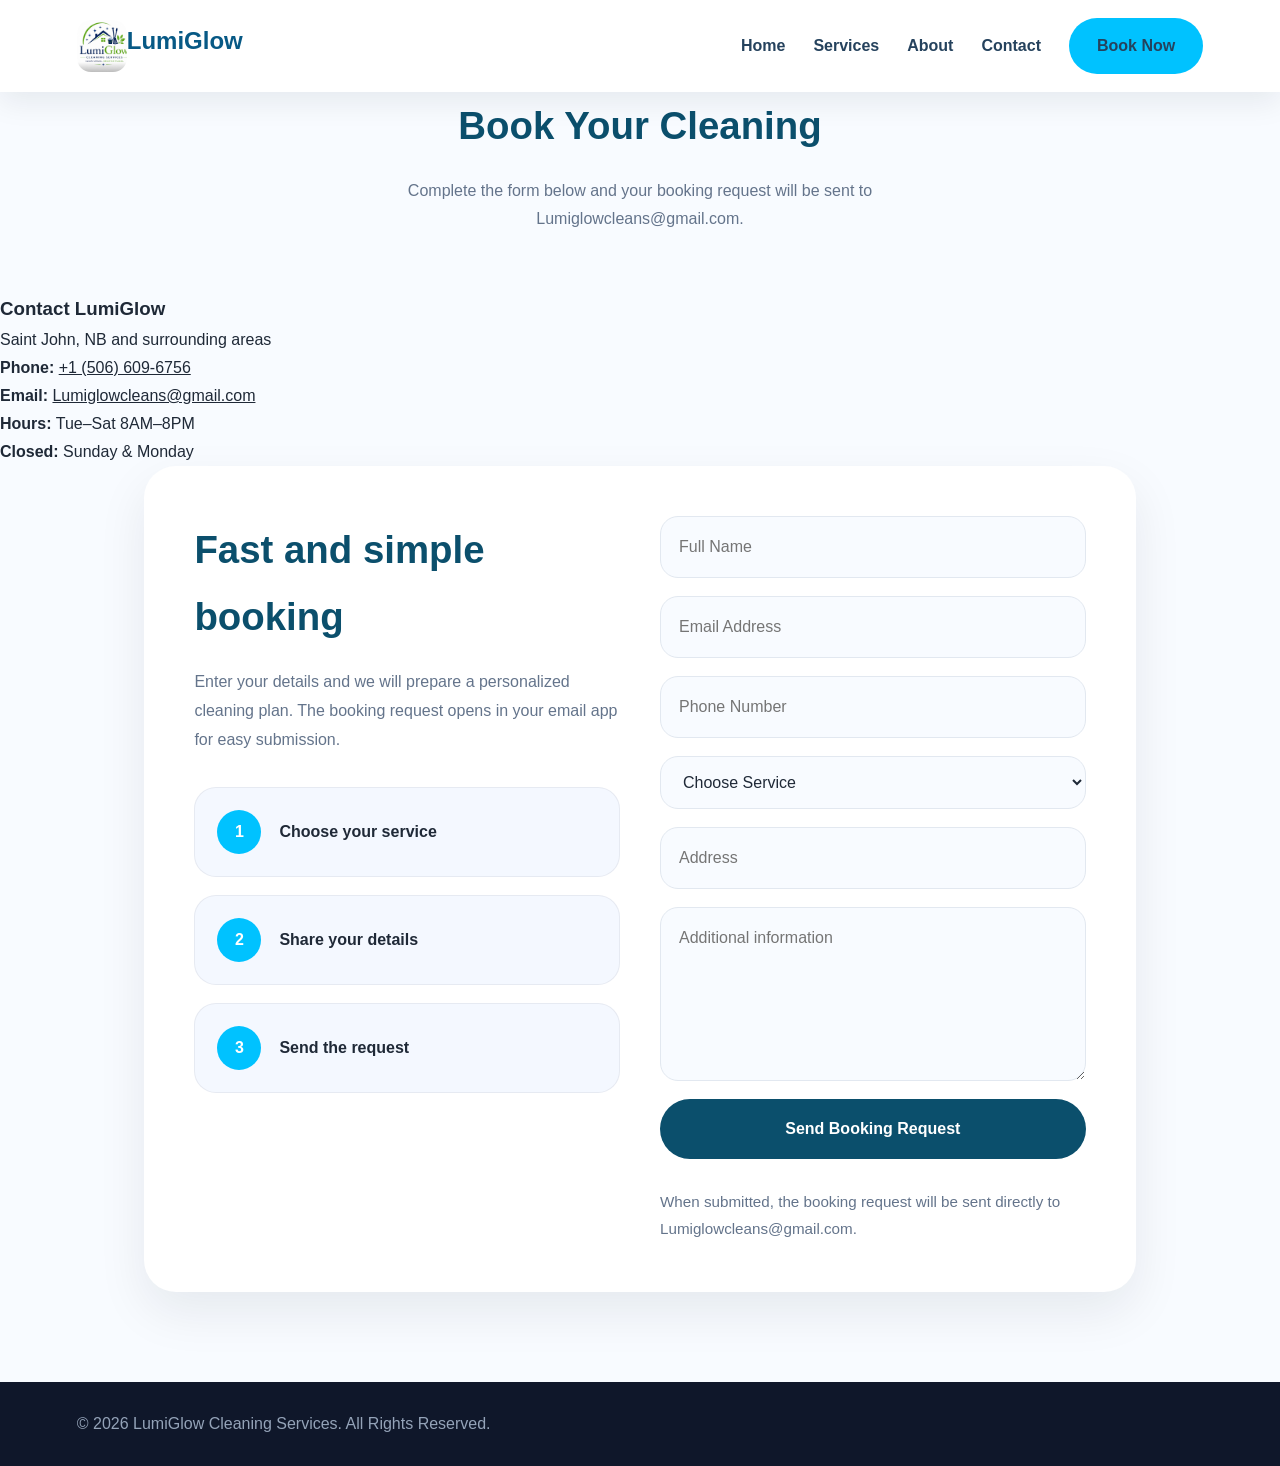
==== booking.html @ 6b8a4af8 "i made a change" ====
<!DOCTYPE html>
<html lang="en">
<head>
    <meta charset="UTF-8">
    <meta name="viewport" content="width=device-width, initial-scale=1.0">
    <title>Book Cleaning | LumiGlow</title>
    <meta name="description" content="Book your LumiGlow cleaning service online in Toronto, Ontario. Fast, professional residential and commercial cleaning with eco-friendly products.">
    <meta name="keywords" content="Toronto cleaning booking, book cleaning service Toronto, eco-friendly cleaning booking, residential cleaning booking, commercial cleaning booking">
    <meta name="robots" content="index, follow">
    <link rel="canonical" href="https://www.lumiglowservices.ca/booking.html">
    <meta property="og:title" content="Book Cleaning | LumiGlow">
    <meta property="og:description" content="Schedule residential or commercial cleaning in Toronto with LumiGlow. Simple online booking and eco-friendly service.">
    <meta property="og:type" content="website">
    <meta property="og:url" content="https://www.lumiglowservices.ca/booking.html">
    <meta property="og:image" content="https://www.lumiglowservices.ca/Images/heroback.webp">
    <meta name="twitter:card" content="summary_large_image">
    <meta name="twitter:title" content="Book Cleaning | LumiGlow">
    <meta name="twitter:description" content="Schedule residential or commercial cleaning in Toronto with LumiGlow. Simple online booking and eco-friendly service.">
    <meta name="twitter:image" content="https://www.lumiglowservices.ca/Images/heroback.webp">
    <link rel="stylesheet" href="style.css">
    <link rel="stylesheet" href="https://cdnjs.cloudflare.com/ajax/libs/font-awesome/6.5.2/css/all.min.css">
    <script type="application/ld+json">
    {
      "@context": "https://schema.org",
      "@type": "LocalBusiness",
      "name": "LumiGlow Cleaning Services",
      "description": "Toronto residential and commercial cleaning booking with eco-friendly products.",
      "url": "https://www.lumiglowservices.ca/booking.html",
      "telephone": "+1 (506) 609-6756",
      "email": "mailto:lumiglowcleans@gmail.com",
      "address": {
        "@type": "PostalAddress",
        "streetAddress": "Greater Toronto Area",
        "addressLocality": "Toronto",
        "addressRegion": "ON",
        "postalCode": "M5H 2N2",
        "addressCountry": "CA"
      },
      "openingHours": [
        "Tu-Sa 08:00-20:00"
      ]
    }
    </script>
</head>
<body>
    <header>
        <nav class="navbar">
             <div class="Lumi">
            <a class="logo" href="#home"><img src="photo_2026-05-29_12-46-22.jpg" alt="LumiGlow Logo"></a>
            <p >LumiGlow</p></div>
            <ul class="nav-links" id="navLinks">
                <li><a href="index.html#home">Home</a></li>
                <li><a href="index.html#services">Services</a></li>
                <li><a href="index.html#about">About</a></li>
                <li><a href="index.html#contact">Contact</a></li>
                <li><a class="btn btn-nav" href="booking.html">Book Now</a></li>
            </ul>
            <button class="menu-btn" id="menuBtn"><i class="fa-solid fa-bars"></i></button>
        </nav>
    </header>

    <main>
        <section class="section-header">
            <h2>Book Your Cleaning</h2>
            <p class="section-subtitle">Complete the form below and your booking request will be sent to Lumiglowcleans@gmail.com.</p>
            <div id="formMessage" class="form-message"></div>
        </section>

        <section class="booking-contact">
            <div class="booking-contact-card">
                 <h3>Contact LumiGlow</h3>
                <p>Saint John, NB and surrounding areas</p>
                <p><strong>Phone:</strong> <a href="tel:+1 (506) 609-6756">+1 (506) 609-6756</a></p>
                <p><strong>Email:</strong> <a href="mailto:Lumiglowcleans@gmail.com">Lumiglowcleans@gmail.com</a></p>
                <p><strong>Hours:</strong> Tue–Sat 8AM–8PM</p>
                <p><strong>Closed:</strong> Sunday & Monday</p>
            </div>
        </section>

        <section class="booking-page">
            <div class="booking-layout">
                <div class="booking-info">
                    <h3>Fast and simple booking</h3>
                    <p>Enter your details and we will prepare a personalized cleaning plan. The booking request opens in your email app for easy submission.</p>
                    <div class="booking-steps">
                        <div class="step-card">
                            <span>1</span>
                            <h4>Choose your service</h4>
                        </div>
                        <div class="step-card">
                            <span>2</span>
                            <h4>Share your details</h4>
                        </div>
                        <div class="step-card">
                            <span>3</span>
                            <h4>Send the request</h4>
                        </div>
                    </div>
                </div>

                <form class="booking-form" action="https://formsubmit.co/lumiglowcleans@gmail.com" method="POST">
                    <input type="hidden" name="_subject" value="New Cleaning Booking Request">
                    <input type="hidden" name="_next" value="booking.html?success=1">
                    <input type="hidden" name="_captcha" value="false">
                    <input type="text" name="name" placeholder="Full Name" required>
                    <input type="email" name="email" placeholder="Email Address" required>
                    <input type="tel" name="phone" placeholder="Phone Number" required>
                    <select name="service" required>
                        <option value="">Choose Service</option>
                        <option>Residential Cleaning</option>
                        <option>Commercial Cleaning</option>
                        <option>Move In / Move Out Cleaning</option>
                        <option>Deep Cleaning</option>
                    </select>
                    <input type="text" name="address" placeholder="Address" required>
                    <textarea name="message" rows="5" placeholder="Additional information"></textarea>
                    <button type="submit" class="btn btn-primary btn-large">Send Booking Request</button>
                    <p class="booking-note">When submitted, the booking request will be sent directly to Lumiglowcleans@gmail.com.</p>
                </form>
            </div>
        </section>
    </main>

    <footer class="footer">
        <div class="footer-content">
            <p>© 2026 LumiGlow Cleaning Services. All Rights Reserved.</p>
        </div>
    </footer>

    <script src="script.js"></script>
</body>
</html>
---- style.css ----
:root {
    --primary-color: #0b4f6c;
    --secondary-color: #00c2ff;
    --accent-color: #1f92c4;
    --dark-color: #172a45;
    --light-bg: #f8fbff;
    --white: #ffffff;
    --text-dark: #1f2937;
    --text-light: #64748b;
    --border-color: #e2e8f0;
}

* {
    margin: 0;
    padding: 0;
    box-sizing: border-box;
}

html {
    scroll-behavior: smooth;
}

body {
    font-family: 'Segoe UI', Tahoma, Geneva, Verdana, sans-serif;
    color: var(--text-dark);
    background: var(--light-bg);
    line-height: 1.75;
}

img {
    max-width: 100%;
    display: block;
}

a {
    color: inherit;
}

button,
input,
select,
textarea {
    font: inherit;
}

.btn {
    display: inline-flex;
    align-items: center;
    justify-content: center;
    padding: 14px 28px;
    border-radius: 999px;
    text-decoration: none;
    border: none;
    font-weight: 700;
    transition: transform 0.25s ease, box-shadow 0.25s ease, background-color 0.25s ease;
    cursor: pointer;
}

.btn-primary {
    background-color: var(--primary-color);
    color: white;
}

.btn-primary:hover {
    background-color: #093752;
    transform: translateY(-2px);
    box-shadow: 0 18px 40px rgba(9, 55, 92, 0.18);
}

.btn-secondary {
    background: transparent;
    color: var(--primary-color);
    border: 2px solid var(--primary-color);
}

.btn-secondary:hover {
    background: var(--primary-color);
    color: white;
}

.btn-large {
    padding: 16px 38px;
}

.btn-nav {
    background: var(--secondary-color);
    color: var(--dark-color);
}

header {
    position: sticky;
    top: 0;
    z-index: 20;
    background: rgba(255, 255, 255, 0.96);
    backdrop-filter: blur(10px);
    box-shadow: 0 10px 30px rgba(15, 23, 42, 0.08);
}

.navbar {
    max-width: 1300px;
    margin: 0 auto;
    display: flex;
    align-items: center;
    justify-content: space-between;
    padding: 18px 6%;
}

.logo img {
    height: 52px;
    width: auto;
    border-radius: 14px;
}
.Lumi{display: flex;
    color: #075985;
    font-size: 1.5rem;
    font-weight: 700;
   
}
.nav-links {
    display: flex;
    align-items: center;
    gap: 28px;
}

.nav-links li {
    list-style: none;
}

.nav-links a {
    color: #25425d;
    font-weight: 750;
    transition: color 0.25s ease;
    text-decoration: none;

}

.nav-links a:hover {
    color: var(--secondary-color);
}

.menu-btn {
    display: none;
    background: none;
    border: none;
    color: var(--text-dark);
    font-size: 1.55rem;
    cursor: pointer;
    position: relative;
    width: 50px;
    height: 50px;
    align-items: center;
    justify-content: center;
    z-index: 1001;
}

.menu-btn .menu-icon {
    display: block;
    transition: opacity 0.3s ease;
    position: absolute;
}

.menu-btn .close-icon {
    display: none;
    transition: opacity 0.3s ease;
    position: absolute;
    color: white;
}

.menu-btn.active .menu-icon {
    display: none;
}

.menu-btn.active .close-icon {
    display: block;
}

main {
    overflow: hidden;
}

.hero {
    display: grid;
    grid-template-columns: 1.1fr 0.9fr;
    gap: 42px;
    padding: 100px 6% 80px;
    min-height: 88vh;
    align-items: center;
}

.hero-copy .eyebrow {
    display: inline-block;
    margin-bottom: 18px;
    color: var(--secondary-color);
    font-weight: 700;
    letter-spacing: 0.12em;
    text-transform: uppercase;
    font-size: 0.85rem;
}

.hero-copy h1 {
    font-size: clamp(2.8rem, 4vw, 4.2rem);
    line-height: 1.03;
    margin-bottom: 24px;
    color: var(--dark-color);
}

.hero-description {
    max-width: 560px;
    font-size: 1.05rem;
    color: var(--text-light);
    margin-bottom: 32px;
}

.hero-actions {
    display: flex;
    flex-wrap: wrap;
    gap: 14px;
}

.hero-media {
    width: 100%;
}

.hero-image {
    width: 100%;
    border-radius: 32px;
    box-shadow: 0 30px 80px rgba(15, 23, 42, 0.16);
}

.carousel-section {
    padding: 80px 6%;
    background: #ffffff;
}

.carousel {
    position: relative;
    max-width: 1120px;
    margin: 0 auto;
}

.slides {
    display: none;
    border-radius: 28px;
    overflow: hidden;
}

.slides.active {
    display: block;
}

.slides img {
    width: 100%;
    height: 520px;
    object-fit: cover;
    border-radius: 28px;
}
.slides.active img {
    animation: fadeIn 1s ease;
    object-fit: cover;
}

.prev,
.next {
    position: absolute;
    top: 50%;
    transform: translateY(-50%);
    background: rgba(255, 255, 255, 0.85);
    color: var(--primary-color);
    border: none;
    padding: 18px 16px;
    border-radius: 999px;
    cursor: pointer;
    font-size: 1.1rem;
    box-shadow: 0 12px 25px rgba(15, 23, 42, 0.12);
}

.prev {
    left: 18px;
}

.next {
    right: 18px;
}

.review-form-card {
    max-width: 720px;
    margin: 0 auto 40px;
    background: #f4f8ff;
    padding: 30px;
    border-radius: 28px;
    box-shadow: 0 18px 45px rgba(15, 23, 42, 0.07);
}

.review-form {
    display: grid;
    gap: 18px;
}

.review-form input,
.review-form textarea {
    width: 100%;
    padding: 16px 18px;
    border-radius: 18px;
    border: 1px solid var(--border-color);
    background: white;
    color: var(--text-dark);
}

.review-form textarea {
    min-height: 140px;
}

.review-form button {
    width: max-content;
}

.features {
    display: grid;
    grid-template-columns: repeat(3, minmax(0, 1fr));
    gap: 24px;
    padding: 48px 6px;
    background: white;
    margin: 0 6%;
    border-radius: 32px;
    box-shadow: 0 20px 60px rgba(15, 23, 42, 0.05);
    transform: translateY(-40px);
}

.feature-card {
    padding: 36px 26px;
    border-radius: 28px;
    border: 1px solid rgba(15, 23, 42, 0.06);
    background: #f8fbff;
    text-align: center;
}

.feature-card i {
    font-size: 2.3rem;
    color: var(--secondary-color);
    margin-bottom: 20px;
}

.feature-card h3 {
    margin-bottom: 16px;
    color: var(--primary-color);
}

.feature-card p {
    color: var(--text-light);
    line-height: 1.8;
}

.section-header {
    text-align: center;
    margin-bottom: 60px;
}

.section-header h2 {
    font-size: clamp(2rem, 3vw, 3rem);
    color: var(--primary-color);
    margin-bottom: 18px;
}

.section-subtitle {
    color: var(--text-light);
    max-width: 620px;
    margin: 0 auto;
}

.services-section,
.about,
.why-us,
.reviews,
.contact {
    padding: 90px 6%;
}

.services-grid {
    display: grid;
    grid-template-columns: repeat(3, minmax(0, 1fr));
    gap: 26px;
}

.service-card {
    background: white;
    border-radius: 30px;
    overflow: hidden;
    box-shadow: 0 20px 55px rgba(15, 23, 42, 0.08);
    transition: transform 0.3s ease, box-shadow 0.3s ease;
}

.service-card:hover {
    transform: translateY(-10px);
}

.service-card img {
    height: 240px;
    width: 100%;
    object-fit: cover;
}

.service-card h3 {
    margin: 24px 24px 12px;
    color: var(--primary-color);
}

.service-card p {
    margin: 0 24px 24px;
    color: var(--text-light);
    line-height: 1.8;
}

.service-card ul {
    list-style: none;
    padding: 0 24px 24px 24px;
    margin: 0;
}

.service-card li {
    padding: 12px 0;
    border-bottom: 1px solid rgba(15, 23, 42, 0.08);
    transition: all 0.3s ease;
}

.service-card li:last-child {
    border-bottom: none;
}

.service-card li a {
    display: flex;
    align-items: center;
    color: var(--text-light);
    text-decoration: none;
    transition: all 0.3s ease;
}

.service-card li a::before {
    content: "✓";
    display: inline-flex;
    align-items: center;
    justify-content: center;
    width: 20px;
    height: 20px;
    margin-right: 12px;
    background: rgba(0, 194, 255, 0.15);
    border-radius: 50%;
    color: var(--secondary-color);
    font-size: 0.9rem;
    font-weight: bold;
    transition: all 0.3s ease;
}

.service-card li:hover a {
    color: var(--primary-color);
    padding-left: 8px;
    transform: translateX(4px);
}

.service-card li:hover a::before {
    background: var(--secondary-color);
    color: white;
    transform: scale(1.1);
}

.about {
    display: grid;
    grid-template-columns: 1fr 1fr;
    gap: 40px;
    align-items: center;
    background: #f8fbff;
    border-radius: 32px;
}

.about-copy .eyebrow {
    display: inline-block;
    margin-bottom: 18px;
    color: var(--secondary-color);
    font-weight: 700;
    letter-spacing: 0.12em;
    text-transform: uppercase;
    font-size: 0.85rem;
}

.about-copy h2 {
    font-size: clamp(2.4rem, 3vw, 3.5rem);
    margin-bottom: 24px;
    line-height: 1.07;
}

.about-copy p {
    max-width: 620px;
    color: var(--text-light);
    margin-bottom: 28px;
    line-height: 1.8;
}

.about-list {
    list-style: none;
    margin-bottom: 30px;
}

.about-list li {
    margin-bottom: 14px;
    font-size: 1rem;
    color: var(--text-light);
}

.about-list li strong {
    color: var(--dark-color);
}

.about-image img {
    width: 100%;
    border-radius: 32px;
    box-shadow: 0 20px 60px rgba(15, 23, 42, 0.14);
    transition: opacity 0.5s ease;
}

.why-grid {
    display: grid;
    grid-template-columns: repeat(4, minmax(0, 1fr));
    gap: 24px;
}

.why-box {
    background: white;
    border-radius: 28px;
    padding: 32px;
    text-align: center;
    box-shadow: 0 18px 45px rgba(15, 23, 42, 0.07);
}

.why-box i {
    font-size: 2.2rem;
    color: var(--primary-color);
    margin-bottom: 18px;
}

.why-box h3 {
    margin-bottom: 14px;
}

.why-box p {
    color: var(--text-light);
    line-height: 1.8;
}

.reviews {
    background: #f8fbff;
}

.reviews-slider {
    overflow: hidden;
    width: 100%;
}

.review-count {
    margin-top: 12px;
    color: var(--text-light);
    font-weight: 600;
}

.review-track {
    display: flex;
    gap: 24px;
    width: max-content;
    animation: scrollReviews 25s linear infinite;
}

.review-card {
    min-width: 320px;
    max-width: 340px;
    background: white;
    padding: 34px;
    border-radius: 28px;
    box-shadow: 0 22px 50px rgba(15, 23, 42, 0.08);
}

.review-card p {
    margin-bottom: 24px;
    color: var(--text-light);
    line-height: 1.8;
}

.review-card h4 {
    color: var(--primary-color);
}

.contact-grid {
    display: grid;
    grid-template-columns: repeat(4, minmax(0, 1fr));
    gap: 24px;
}

.booking-page {
    padding: 0 6% 90px;
}

.booking-layout {
    display: grid;
    grid-template-columns: 1fr 1fr;
    gap: 40px;
    align-items: start;
    background: white;
    padding: 50px;
    border-radius: 32px;
    box-shadow: 0 20px 50px rgba(15, 23, 42, 0.08);
    margin: 0 6%;
}
 
.booking-info h3 {
    font-size: 2.4rem;
    color: var(--primary-color);
    margin-bottom: 18px;
}

.booking-info p {
    color: var(--text-light);
    line-height: 1.8;
    margin-bottom: 32px;
}

.booking-steps {
    display: grid;
    gap: 18px;
}

.step-card {
    display: flex;
    align-items: center;
    gap: 18px;
    padding: 22px 22px;
    border-radius: 22px;
    background: #f4f8ff;
    border: 1px solid rgba(15, 23, 42, 0.06);
}

.step-card span {
    display: inline-flex;
    align-items: center;
    justify-content: center;
    width: 44px;
    height: 44px;
    border-radius: 50%;
    background: var(--secondary-color);
    color: white;
    font-weight: 700;
}

.booking-form {
    display: grid;
    gap: 18px;
}

.booking-form input,
.booking-form select,
.booking-form textarea {
    width: 100%;
    padding: 16px 18px;
    border-radius: 18px;
    border: 1px solid var(--border-color);
    background: #f8fbff;
    color: var(--text-dark);
}

.booking-form textarea {
    min-height: 160px;
}

.booking-form input:focus,
.booking-form select:focus,
.booking-form textarea:focus {
    outline: none;
    border-color: var(--secondary-color);
    box-shadow: 0 0 0 4px rgba(0, 194, 255, 0.12);
}

.booking-note {
    color: var(--text-light);
    font-size: 0.95rem;
    margin-top: 12px;
}

.form-message {
    margin-top: 20px;
    padding: 18px 20px;
    border-radius: 20px;
    background: #e6f7ff;
    color: #075985;
    border: 1px solid #7dd3fc;
    display: none;
}

.contact-box {
    background: #f4f8ff;
    border-radius: 28px;
    padding: 32px;
    text-align: center;
    box-shadow: 0 18px 45px rgba(15, 23, 42, 0.07);
}

.contact-box i {
    font-size: 2rem;
    color: var(--primary-color);
    margin-bottom: 16px;
}

.contact-box h3 {
    margin-bottom: 12px;
}

.contact-box p {
    color: var(--text-light);
    line-height: 1.8;
}

.contact-action {
    text-align: center;
    margin-top: 42px;
}

.footer {
    background: #0f172a;
    color: #cbd5e1;
    padding: 28px 6%;
}

.footer-content {
    max-width: 1200px;
    margin: 0 auto;
}

.footer-content p {
    color: #94a3b8;
}

.plain-link {
    color: var(--primary-color);
    text-decoration: none;
}

.plain-link:hover {
    text-decoration: underline;
}

@keyframes scrollReviews {
    from { transform: translateX(0); }
    to { transform: translateX(-55%); }
    
}

@media (max-width: 1080px) {
    .hero,
    .about,
    .features,
    .services-grid,
    .why-grid,
    .contact-grid,
    .booking-layout {
        grid-template-columns: 1fr;
    }

    .hero {
        padding: 80px 5% 60px;
    }

    .features {
        margin: 0;
        transform: none;
        padding: 40px 0 20px;
        border-radius: 0;
        box-shadow: none;
    }

    .booking-page {
        padding: 0 5% 60px;
    }

    .booking-layout {
        padding: 40px 32px;
        margin: 0 auto;
    }
}

@media (max-width: 768px) {
    .navbar {
        padding: 16px 5%;
    }

    .nav-links {
        position: fixed;
        top: 0;
        right: -100%;
        width: 75%;
        height: 100vh;
        background: var(--primary-color);
        flex-direction: column;
        padding-top: 120px;
        gap: 24px;
        transition: right 0.4s ease;
        z-index: 1000;
    }

    .nav-links.active {
        right: 0;
    }

    .nav-links a {
        color: white;
        font-size: 1.1rem;
    }

    .menu-btn {
        display: block;
    }

    .menu-btn .close-icon {
        color: white;
    }

    .hero {
        padding-top: 100px;
    }

    .reviews-slider {
        overflow: visible;
        padding-bottom: 12px;
    }

    .review-track {
        flex-wrap: wrap;
        width: 100%;
        animation: none;
        justify-content: center;
        gap: 20px;
    }

    .review-card {
        min-width: auto;
        max-width: 100%;
        width: min(100%, 440px);
    }
}

@media (max-width: 600px) {
    .hero-copy h1 {
        font-size: 2.3rem;
    }

    .hero-actions {
        flex-direction: column;
        align-items: stretch;
    }

    .booking-page {
        padding: 0 4% 60px;
        overflow-x: hidden;
    }

    .booking-layout {
        padding: 24px 16px;
        margin: 0 auto;
        width: 100%;
    }

    .booking-info h3 {
        font-size: 2rem;
    }

    .booking-form button {
        width: 100%;
    }

    .step-card {
        padding: 18px 16px;
    }

    .btn-large {
        width: 100%;
    }

    .feature-card,
    .service-card,
    .why-box,
    .contact-box,
    .review-card {
        border-radius: 24px;
    }
}
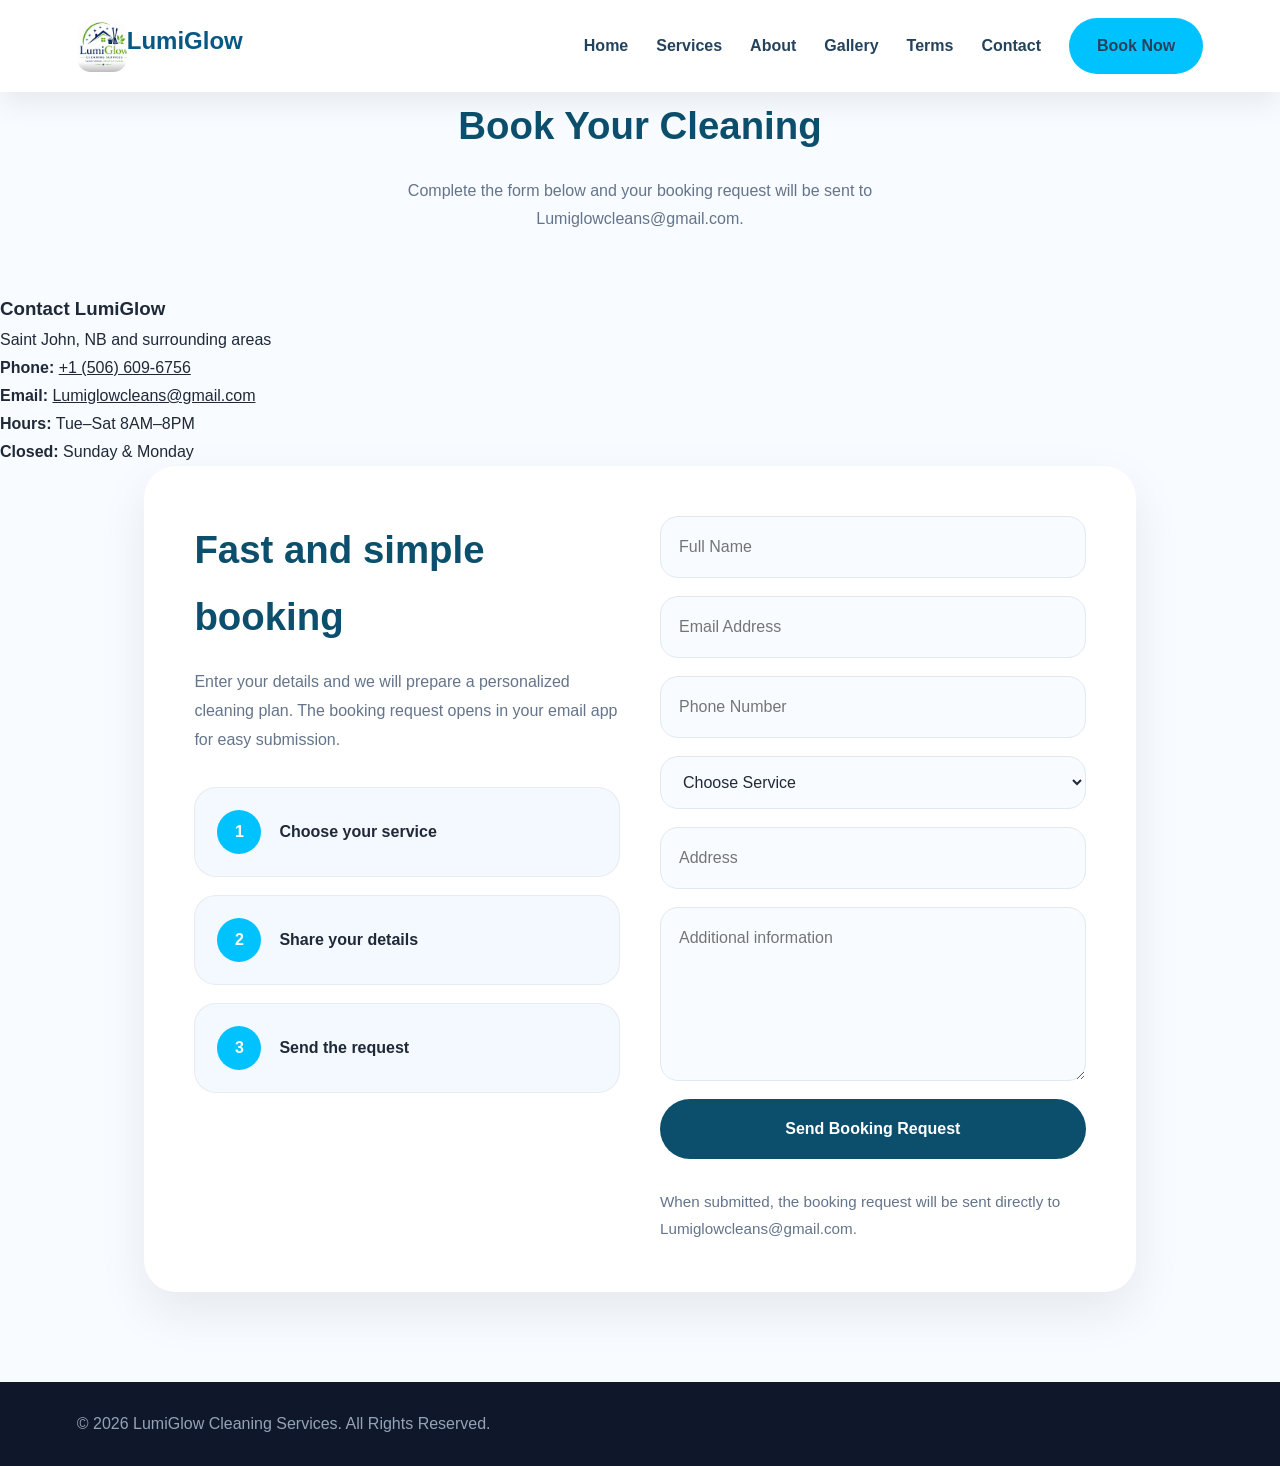
==== commit 3db17842: "Restyle terms, add dynamic admin-friendly gallery, and show 87 reviews" ====
--- a/booking.html
+++ b/booking.html
@@ -4,18 +4,18 @@
     <meta charset="UTF-8">
     <meta name="viewport" content="width=device-width, initial-scale=1.0">
     <title>Book Cleaning | LumiGlow</title>
-    <meta name="description" content="Book your LumiGlow cleaning service online in Toronto, Ontario. Fast, professional residential and commercial cleaning with eco-friendly products.">
-    <meta name="keywords" content="Toronto cleaning booking, book cleaning service Toronto, eco-friendly cleaning booking, residential cleaning booking, commercial cleaning booking">
+    <meta name="description" content="Book your LumiGlow cleaning service online in Saint John, NB and surroundings. Fast, professional residential and commercial cleaning with eco-friendly products.">
+    <meta name="keywords" content="Saint John cleaning booking, book cleaning service Saint John, eco-friendly cleaning booking, residential cleaning booking, commercial cleaning booking">
     <meta name="robots" content="index, follow">
     <link rel="canonical" href="https://www.lumiglowservices.ca/booking.html">
     <meta property="og:title" content="Book Cleaning | LumiGlow">
-    <meta property="og:description" content="Schedule residential or commercial cleaning in Toronto with LumiGlow. Simple online booking and eco-friendly service.">
+    <meta property="og:description" content="Schedule residential or commercial cleaning in Saint John with LumiGlow. Simple online booking and eco-friendly service.">
     <meta property="og:type" content="website">
     <meta property="og:url" content="https://www.lumiglowservices.ca/booking.html">
     <meta property="og:image" content="https://www.lumiglowservices.ca/Images/heroback.webp">
     <meta name="twitter:card" content="summary_large_image">
     <meta name="twitter:title" content="Book Cleaning | LumiGlow">
-    <meta name="twitter:description" content="Schedule residential or commercial cleaning in Toronto with LumiGlow. Simple online booking and eco-friendly service.">
+    <meta name="twitter:description" content="Schedule residential or commercial cleaning in Saint John with LumiGlow. Simple online booking and eco-friendly service.">
     <meta name="twitter:image" content="https://www.lumiglowservices.ca/Images/heroback.webp">
     <link rel="stylesheet" href="style.css">
     <link rel="stylesheet" href="https://cdnjs.cloudflare.com/ajax/libs/font-awesome/6.5.2/css/all.min.css">
@@ -24,16 +24,16 @@
       "@context": "https://schema.org",
       "@type": "LocalBusiness",
       "name": "LumiGlow Cleaning Services",
-      "description": "Toronto residential and commercial cleaning booking with eco-friendly products.",
+      "description": "Saint John residential and commercial cleaning booking with eco-friendly products.",
       "url": "https://www.lumiglowservices.ca/booking.html",
       "telephone": "+1 (506) 609-6756",
       "email": "mailto:lumiglowcleans@gmail.com",
       "address": {
         "@type": "PostalAddress",
-        "streetAddress": "Greater Toronto Area",
-        "addressLocality": "Toronto",
-        "addressRegion": "ON",
-        "postalCode": "M5H 2N2",
+        "streetAddress": "Saint John area",
+        "addressLocality": "Saint John",
+        "addressRegion": "NB",
+        "postalCode": "E2L",
         "addressCountry": "CA"
       },
       "openingHours": [
@@ -52,6 +52,8 @@
                 <li><a href="index.html#home">Home</a></li>
                 <li><a href="index.html#services">Services</a></li>
                 <li><a href="index.html#about">About</a></li>
+                <li><a href="gallery.html">Gallery</a></li>
+                <li><a href="terms.html">Terms</a></li>
                 <li><a href="index.html#contact">Contact</a></li>
                 <li><a class="btn btn-nav" href="booking.html">Book Now</a></li>
             </ul>
--- a/style.css
+++ b/style.css
@@ -462,6 +462,236 @@
     transform: scale(1.1);
 }
 
+.gallery-section {
+    padding: 90px 6%;
+    background: #ffffff;
+}
+
+.media-grid {
+    display: grid;
+    grid-template-columns: repeat(4, minmax(0, 1fr));
+    gap: 24px;
+}
+
+.gallery-card {
+    background: #f8fbff;
+    border-radius: 28px;
+    overflow: hidden;
+    box-shadow: 0 20px 50px rgba(15, 23, 42, 0.08);
+    display: flex;
+    flex-direction: column;
+    transition: transform 0.3s ease, box-shadow 0.3s ease;
+}
+
+.gallery-card:hover {
+    transform: translateY(-8px);
+    box-shadow: 0 26px 70px rgba(15, 23, 42, 0.12);
+}
+
+.gallery-card img,
+.gallery-card video {
+    width: 100%;
+    height: 260px;
+    object-fit: cover;
+}
+
+.gallery-card-copy {
+    padding: 26px;
+}
+
+.gallery-card-copy h3 {
+    margin-bottom: 12px;
+    color: var(--primary-color);
+}
+
+.gallery-card-copy p {
+    color: var(--text-light);
+    line-height: 1.8;
+}
+
+.gallery-video-card video {
+    min-height: 260px;
+    background: #000;
+}
+
+.terms-page {
+    padding: 40px 6% 90px;
+    display: grid;
+    grid-template-columns: 1.7fr 1fr;
+    gap: 36px;
+}
+
+.terms-grid {
+    display: grid;
+    grid-template-columns: repeat(2, minmax(0, 1fr));
+    gap: 24px;
+    counter-reset: term-counter;
+}
+
+.terms-card {
+    position: relative;
+    background: linear-gradient(180deg, rgba(255,255,255,.96), rgba(248,251,255,.96));
+    border-left: 4px solid var(--secondary-color);
+    border-radius: 28px;
+    padding: 34px 28px 28px 40px;
+    box-shadow: 0 25px 70px rgba(15, 23, 42, 0.08);
+}
+
+.terms-card::before {
+    content: counter(term-counter);
+    counter-increment: term-counter;
+    position: absolute;
+    left: 0;
+    top: 34px;
+    width: 40px;
+    height: 40px;
+    border-radius: 50%;
+    display: grid;
+    place-items: center;
+    background: var(--secondary-color);
+    color: var(--white);
+    font-weight: 700;
+    box-shadow: 0 14px 30px rgba(0, 0, 0, 0.12);
+}
+
+.terms-card h3 {
+    margin-bottom: 16px;
+    color: var(--dark-color);
+    font-size: 1.2rem;
+}
+
+.terms-card p {
+    color: var(--text-dark);
+    line-height: 1.9;
+}
+
+.terms-callout {
+    background: linear-gradient(135deg, #00c2ff, #0b4f6c);
+    color: white;
+    border-radius: 32px;
+    padding: 42px 32px;
+    display: flex;
+    flex-direction: column;
+    justify-content: center;
+    box-shadow: 0 25px 80px rgba(15, 23, 42, 0.18);
+}
+
+.terms-callout h3 {
+    margin-bottom: 20px;
+    font-size: clamp(2rem, 2.4vw, 2.6rem);
+}
+
+.terms-callout p {
+    margin-bottom: 30px;
+    color: rgba(255, 255, 255, 0.88);
+    line-height: 1.85;
+}
+
+.terms-callout .btn {
+    width: fit-content;
+}
+
+.gallery-section {
+    padding: 90px 6%;
+    background: #f8fbff;
+}
+
+.gallery-card {
+    background: white;
+    border-radius: 28px;
+    overflow: hidden;
+    border: 1px solid rgba(15, 23, 42, 0.08);
+    display: flex;
+    flex-direction: column;
+    transition: transform 0.3s ease, box-shadow 0.3s ease;
+}
+
+.gallery-card:hover {
+    transform: translateY(-6px);
+    box-shadow: 0 20px 60px rgba(15, 23, 42, 0.12);
+}
+
+.gallery-card img,
+.gallery-card video {
+    width: 100%;
+    min-height: 260px;
+    object-fit: cover;
+}
+
+.gallery-card-copy {
+    padding: 26px;
+}
+
+.gallery-card-copy h3 {
+    margin-bottom: 10px;
+    color: var(--primary-color);
+}
+
+.gallery-card-copy p {
+    color: var(--text-light);
+    line-height: 1.8;
+}
+
+.gallery-empty {
+    grid-column: 1 / -1;
+    text-align: center;
+    color: var(--text-light);
+    padding: 48px 24px;
+    background: white;
+    border-radius: 28px;
+    box-shadow: 0 18px 45px rgba(15, 23, 42, 0.08);
+}
+
+.terms-grid {
+    display: grid;
+    grid-template-columns: repeat(2, minmax(0, 1fr));
+    gap: 24px;
+}
+
+.terms-card {
+    background: white;
+    border-radius: 28px;
+    padding: 30px;
+    box-shadow: 0 18px 45px rgba(15, 23, 42, 0.08);
+}
+
+.terms-card h3 {
+    margin-bottom: 14px;
+    color: var(--primary-color);
+}
+
+.terms-card p {
+    color: var(--text-light);
+    line-height: 1.85;
+}
+
+.terms-callout {
+    background: var(--primary-color);
+    color: white;
+    border-radius: 32px;
+    padding: 36px 30px;
+    display: flex;
+    flex-direction: column;
+    justify-content: center;
+    box-shadow: 0 22px 60px rgba(15, 23, 42, 0.16);
+}
+
+.terms-callout h3 {
+    margin-bottom: 18px;
+    font-size: 2rem;
+}
+
+.terms-callout p {
+    margin-bottom: 30px;
+    color: rgba(255, 255, 255, 0.92);
+    line-height: 1.8;
+}
+
+.terms-hero {
+    padding-top: 70px;
+    padding-bottom: 30px;
+}
+
 .about {
     display: grid;
     grid-template-columns: 1fr 1fr;
@@ -756,7 +986,10 @@
     .services-grid,
     .why-grid,
     .contact-grid,
-    .booking-layout {
+    .booking-layout,
+    .terms-page,
+    .terms-grid,
+    .media-grid {
         grid-template-columns: 1fr;
     }
 
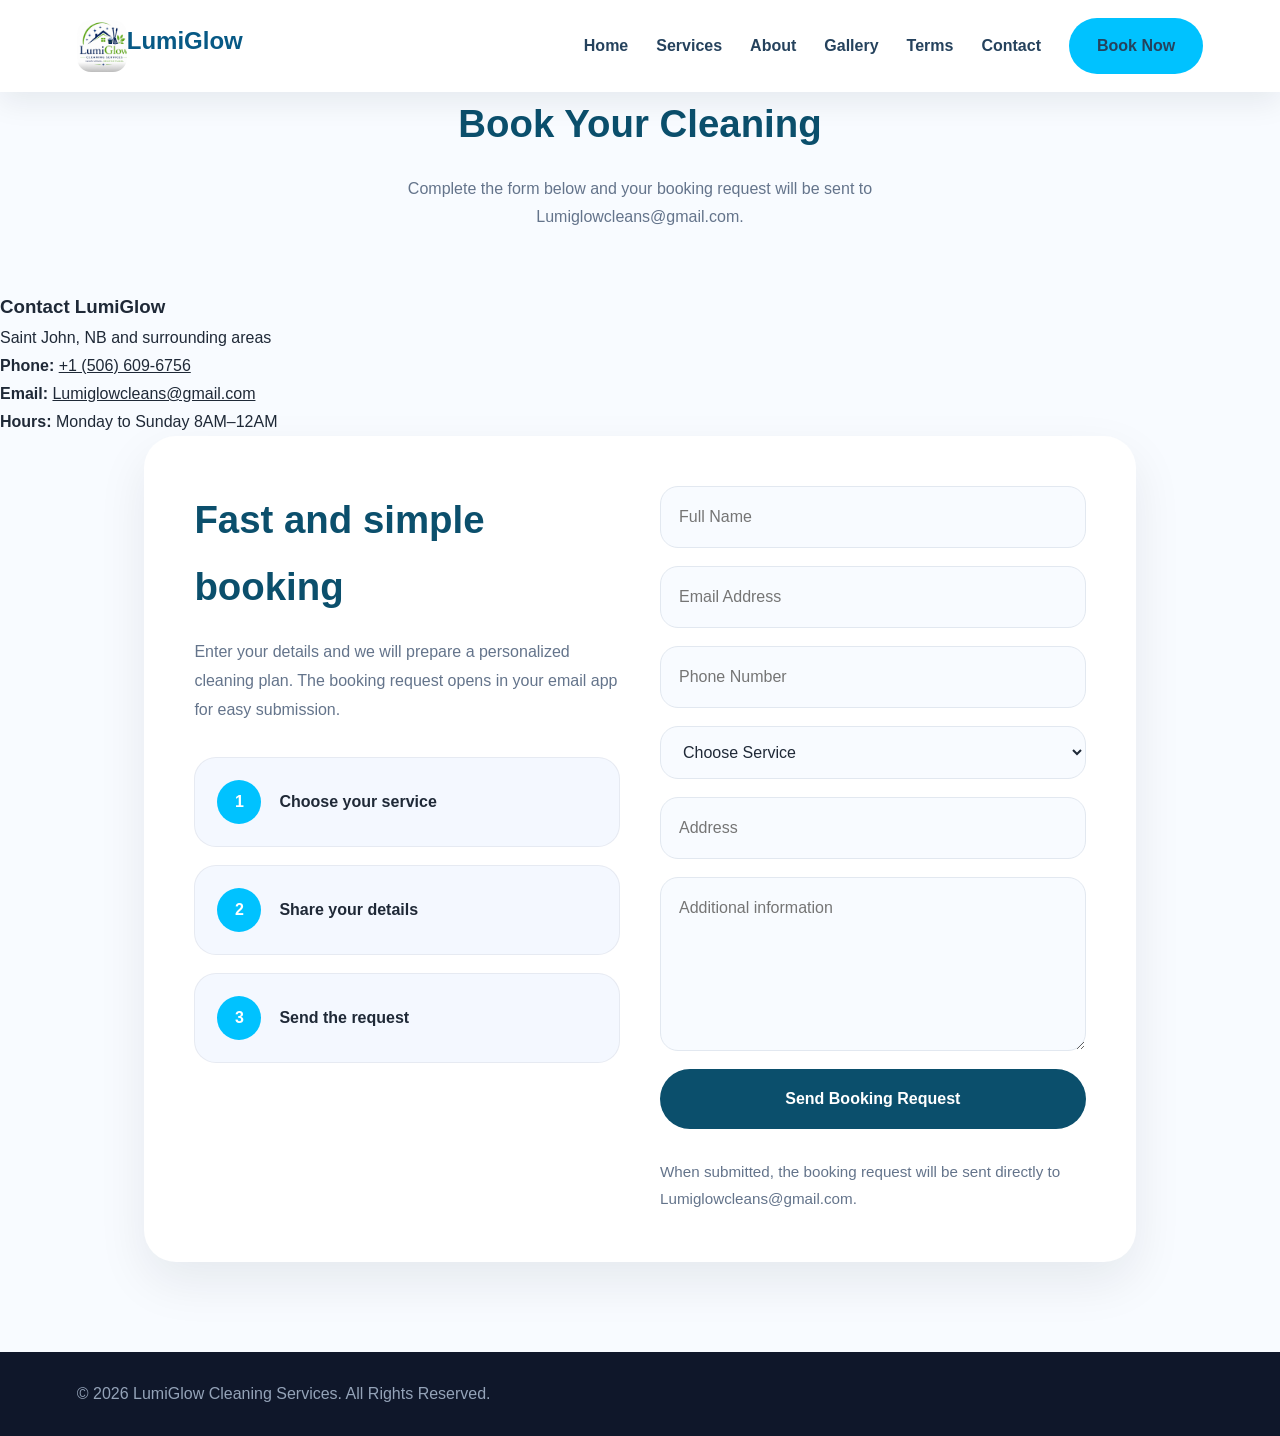
==== commit 34f685b9: "Update hours and review content" ====
--- a/booking.html
+++ b/booking.html
@@ -37,7 +37,7 @@
         "addressCountry": "CA"
       },
       "openingHours": [
-        "Tu-Sa 08:00-20:00"
+        "Mo-Su 08:00-00:00"
       ]
     }
     </script>
@@ -52,7 +52,7 @@
                 <li><a href="index.html#home">Home</a></li>
                 <li><a href="index.html#services">Services</a></li>
                 <li><a href="index.html#about">About</a></li>
-                <li><a href="gallery.html">Gallery</a></li>
+                <li><a href="index.html#gallery">Gallery</a></li>
                 <li><a href="terms.html">Terms</a></li>
                 <li><a href="index.html#contact">Contact</a></li>
                 <li><a class="btn btn-nav" href="booking.html">Book Now</a></li>
@@ -74,8 +74,7 @@
                 <p>Saint John, NB and surrounding areas</p>
                 <p><strong>Phone:</strong> <a href="tel:+1 (506) 609-6756">+1 (506) 609-6756</a></p>
                 <p><strong>Email:</strong> <a href="mailto:Lumiglowcleans@gmail.com">Lumiglowcleans@gmail.com</a></p>
-                <p><strong>Hours:</strong> Tue–Sat 8AM–8PM</p>
-                <p><strong>Closed:</strong> Sunday & Monday</p>
+                <p><strong>Hours:</strong> Monday to Sunday 8AM–12AM</p>
             </div>
         </section>
 
--- a/style.css
+++ b/style.css
@@ -18,6 +18,7 @@
 
 html {
     scroll-behavior: smooth;
+    overflow-x: hidden;
 }
 
 body {
@@ -25,6 +26,7 @@
     color: var(--text-dark);
     background: var(--light-bg);
     line-height: 1.75;
+    overflow-x: hidden;
 }
 
 img {
@@ -88,9 +90,11 @@
 }
 
 header {
-    position: sticky;
+    position: fixed;
+    inset: 0 0 auto 0;
     top: 0;
-    z-index: 20;
+    width: 100%;
+    z-index: 999;
     background: rgba(255, 255, 255, 0.96);
     backdrop-filter: blur(10px);
     box-shadow: 0 10px 30px rgba(15, 23, 42, 0.08);
@@ -175,7 +179,8 @@
 }
 
 main {
-    overflow: hidden;
+    overflow: visible;
+    padding-top: 90px;
 }
 
 .hero {
@@ -462,63 +467,12 @@
     transform: scale(1.1);
 }
 
-.gallery-section {
-    padding: 90px 6%;
-    background: #ffffff;
-}
-
-.media-grid {
-    display: grid;
-    grid-template-columns: repeat(4, minmax(0, 1fr));
-    gap: 24px;
-}
-
-.gallery-card {
-    background: #f8fbff;
-    border-radius: 28px;
-    overflow: hidden;
-    box-shadow: 0 20px 50px rgba(15, 23, 42, 0.08);
-    display: flex;
-    flex-direction: column;
-    transition: transform 0.3s ease, box-shadow 0.3s ease;
-}
-
-.gallery-card:hover {
-    transform: translateY(-8px);
-    box-shadow: 0 26px 70px rgba(15, 23, 42, 0.12);
-}
-
-.gallery-card img,
-.gallery-card video {
-    width: 100%;
-    height: 260px;
-    object-fit: cover;
-}
-
-.gallery-card-copy {
-    padding: 26px;
-}
-
-.gallery-card-copy h3 {
-    margin-bottom: 12px;
-    color: var(--primary-color);
-}
-
-.gallery-card-copy p {
-    color: var(--text-light);
-    line-height: 1.8;
-}
-
-.gallery-video-card video {
-    min-height: 260px;
-    background: #000;
-}
-
 .terms-page {
-    padding: 40px 6% 90px;
-    display: grid;
-    grid-template-columns: 1.7fr 1fr;
+    padding: 80px 6% 90px;
+    display: grid;
+    grid-template-columns: 1.7fr 0.85fr;
     gap: 36px;
+    align-items: start;
 }
 
 .terms-grid {
@@ -526,6 +480,7 @@
     grid-template-columns: repeat(2, minmax(0, 1fr));
     gap: 24px;
     counter-reset: term-counter;
+    margin-bottom: 0;
 }
 
 .terms-card {
@@ -555,14 +510,24 @@
 }
 
 .terms-card h3 {
-    margin-bottom: 16px;
+    margin-bottom: 18px;
     color: var(--dark-color);
-    font-size: 1.2rem;
+    font-size: 1.25rem;
+    letter-spacing: 0.01em;
 }
 
 .terms-card p {
     color: var(--text-dark);
     line-height: 1.9;
+    font-size: 0.98rem;
+}
+
+.terms-card:hover {
+    transform: translateY(-4px);
+}
+
+.terms-card {
+    transition: transform 0.25s ease, box-shadow 0.25s ease;
 }
 
 .terms-callout {
@@ -573,18 +538,42 @@
     display: flex;
     flex-direction: column;
     justify-content: center;
+    gap: 24px;
     box-shadow: 0 25px 80px rgba(15, 23, 42, 0.18);
 }
 
 .terms-callout h3 {
-    margin-bottom: 20px;
+    margin-bottom: 0;
     font-size: clamp(2rem, 2.4vw, 2.6rem);
 }
 
 .terms-callout p {
-    margin-bottom: 30px;
-    color: rgba(255, 255, 255, 0.88);
+    margin: 0;
+    color: rgba(255, 255, 255, 0.92);
     line-height: 1.85;
+}
+
+.terms-callout-list {
+    list-style: none;
+    padding: 0;
+    margin: 0;
+    display: grid;
+    gap: 12px;
+}
+
+.terms-callout-list li {
+    display: flex;
+    align-items: flex-start;
+    gap: 12px;
+    color: rgba(255, 255, 255, 0.92);
+    font-size: 1rem;
+    line-height: 1.7;
+}
+
+.terms-callout-list li::before {
+    content: '•';
+    color: rgba(255, 255, 255, 0.95);
+    margin-top: 4px;
 }
 
 .terms-callout .btn {
@@ -593,43 +582,95 @@
 
 .gallery-section {
     padding: 90px 6%;
-    background: #f8fbff;
+    background: linear-gradient(180deg, #f8fbff 0%, #eef7ff 100%);
+}
+
+.gallery-section .section-header {
+    max-width: 820px;
+    margin: 0 auto 48px;
+    text-align: center;
+}
+
+.gallery-section .section-header h2 {
+    margin-bottom: 18px;
+}
+
+.media-grid {
+    display: grid;
+    grid-template-columns: repeat(auto-fit, minmax(280px, 1fr));
+    gap: 24px;
+    align-items: stretch;
 }
 
 .gallery-card {
-    background: white;
-    border-radius: 28px;
+    background: rgba(255, 255, 255, 0.95);
+    border-radius: 32px;
     overflow: hidden;
-    border: 1px solid rgba(15, 23, 42, 0.08);
+    border: 1px solid rgba(59, 130, 246, 0.14);
     display: flex;
     flex-direction: column;
-    transition: transform 0.3s ease, box-shadow 0.3s ease;
+    transition: transform 0.35s ease, box-shadow 0.35s ease, border-color 0.35s ease;
+    position: relative;
+}
+
+.gallery-card::before {
+    content: '';
+    position: absolute;
+    inset: 0;
+    background: radial-gradient(circle at top left, rgba(0, 194, 255, 0.18), transparent 42%);
+    pointer-events: none;
 }
 
 .gallery-card:hover {
-    transform: translateY(-6px);
-    box-shadow: 0 20px 60px rgba(15, 23, 42, 0.12);
+    transform: translateY(-10px);
+    box-shadow: 0 32px 70px rgba(15, 23, 42, 0.16);
+    border-color: rgba(59, 130, 246, 0.25);
 }
 
 .gallery-card img,
 .gallery-card video {
     width: 100%;
-    min-height: 260px;
+    min-height: 280px;
     object-fit: cover;
+    aspect-ratio: 4 / 3;
+    background: #111;
+}
+
+.gallery-card video {
+    background: #000;
 }
 
 .gallery-card-copy {
-    padding: 26px;
+    padding: 28px 30px 32px;
+    position: relative;
+    z-index: 1;
 }
 
 .gallery-card-copy h3 {
-    margin-bottom: 10px;
-    color: var(--primary-color);
+    margin-bottom: 12px;
+    color: var(--dark-color);
+    font-size: 1.3rem;
 }
 
 .gallery-card-copy p {
     color: var(--text-light);
-    line-height: 1.8;
+    line-height: 1.85;
+}
+
+.gallery-card-badge {
+    position: absolute;
+    top: 22px;
+    left: 22px;
+    background: rgba(11, 79, 108, 0.96);
+    color: white;
+    border-radius: 999px;
+    padding: 8px 14px;
+    font-size: 0.85rem;
+    font-weight: 700;
+    z-index: 2;
+    display: inline-flex;
+    align-items: center;
+    gap: 8px;
 }
 
 .gallery-empty {
@@ -642,54 +683,86 @@
     box-shadow: 0 18px 45px rgba(15, 23, 42, 0.08);
 }
 
-.terms-grid {
-    display: grid;
-    grid-template-columns: repeat(2, minmax(0, 1fr));
-    gap: 24px;
-}
-
-.terms-card {
-    background: white;
-    border-radius: 28px;
-    padding: 30px;
-    box-shadow: 0 18px 45px rgba(15, 23, 42, 0.08);
-}
-
-.terms-card h3 {
-    margin-bottom: 14px;
-    color: var(--primary-color);
-}
-
-.terms-card p {
+.gallery-overlay {
+    position: fixed;
+    inset: 0;
+    background: rgba(10, 25, 47, 0.78);
+    display: none;
+    justify-content: center;
+    align-items: center;
+    padding: 16px;
+    z-index: 10000;
+    overflow-y: auto;
+}
+
+.gallery-overlay.active {
+    display: flex;
+}
+
+.gallery-overlay-panel {
+    width: min(900px, 100%);
+    max-height: 92vh;
+    overflow: hidden;
+    background: rgba(255, 255, 255, 0.98);
+    border-radius: 32px;
+    box-shadow: 0 40px 120px rgba(15, 23, 42, 0.24);
+    position: relative;
+    display: grid;
+    grid-template-columns: 1fr;
+}
+
+.overlay-close {
+    position: absolute;
+    top: 18px;
+    right: 18px;
+    width: 46px;
+    height: 46px;
+    border: none;
+    border-radius: 50%;
+    background: rgba(15, 23, 42, 0.92);
+    color: white;
+    font-size: 1.8rem;
+    cursor: pointer;
+    display: inline-flex;
+    align-items: center;
+    justify-content: center;
+    z-index: 2;
+}
+
+.gallery-overlay-media {
+    width: 100%;
+    max-height: 70vh;
+    background: #000;
+    display: grid;
+    place-items: center;
+    overflow: hidden;
+}
+
+.gallery-overlay-media img,
+.gallery-overlay-media video {
+    width: 100%;
+    max-height: 70vh;
+    object-fit: contain;
+}
+
+.gallery-overlay-copy {
+    padding: 32px 34px 40px;
+}
+
+.gallery-overlay-copy h3 {
+    margin-bottom: 16px;
+    color: var(--dark-color);
+    font-size: clamp(1.8rem, 2.2vw, 2.4rem);
+}
+
+.gallery-overlay-copy p {
     color: var(--text-light);
     line-height: 1.85;
-}
-
-.terms-callout {
-    background: var(--primary-color);
-    color: white;
-    border-radius: 32px;
-    padding: 36px 30px;
-    display: flex;
-    flex-direction: column;
-    justify-content: center;
-    box-shadow: 0 22px 60px rgba(15, 23, 42, 0.16);
-}
-
-.terms-callout h3 {
-    margin-bottom: 18px;
-    font-size: 2rem;
-}
-
-.terms-callout p {
-    margin-bottom: 30px;
-    color: rgba(255, 255, 255, 0.92);
-    line-height: 1.8;
-}
-
-.terms-hero {
-    padding-top: 70px;
-    padding-bottom: 30px;
+    margin-bottom: 24px;
+}
+
+.overlay-download {
+    margin-top: 8px;
 }
 
 .about {
@@ -785,9 +858,10 @@
 }
 
 .review-count {
+    display: inline-block;
     margin-top: 12px;
-    color: var(--text-light);
-    font-weight: 600;
+    color: var(--text-dark);
+    font-weight: 700;
 }
 
 .review-track {
@@ -795,6 +869,18 @@
     gap: 24px;
     width: max-content;
     animation: scrollReviews 25s linear infinite;
+}
+
+.review-count {
+    display: inline-block;
+    margin-top: 12px;
+    color: var(--text-light);
+    font-weight: 700;
+}
+
+.reviews-slider {
+    overflow: hidden;
+    width: 100%;
 }
 
 .review-card {
@@ -1023,24 +1109,27 @@
     .nav-links {
         position: fixed;
         top: 0;
-        right: -100%;
+        right: 0;
         width: 75%;
         height: 100vh;
         background: var(--primary-color);
         flex-direction: column;
-        padding-top: 120px;
+        padding: 120px 24px 24px;
         gap: 24px;
-        transition: right 0.4s ease;
+        transform: translateX(100%);
+        transition: transform 0.4s ease;
+        overflow-y: auto;
         z-index: 1000;
     }
 
     .nav-links.active {
-        right: 0;
+        transform: translateX(0);
     }
 
     .nav-links a {
         color: white;
         font-size: 1.1rem;
+        word-break: break-word;
     }
 
     .menu-btn {
@@ -1048,7 +1137,7 @@
     }
 
     .menu-btn .close-icon {
-        color: white;
+        color: var(--text-dark);
     }
 
     .hero {
@@ -1085,6 +1174,17 @@
         align-items: stretch;
     }
 
+    .gallery-overlay-panel {
+        width: 100%;
+        max-height: none;
+        border-radius: 24px;
+    }
+
+    .gallery-overlay-media img,
+    .gallery-overlay-media video {
+        max-height: 55vh;
+    }
+
     .booking-page {
         padding: 0 4% 60px;
         overflow-x: hidden;
@@ -1116,7 +1216,8 @@
     .service-card,
     .why-box,
     .contact-box,
-    .review-card {
+    .review-card,
+    .terms-callout {
         border-radius: 24px;
     }
 }
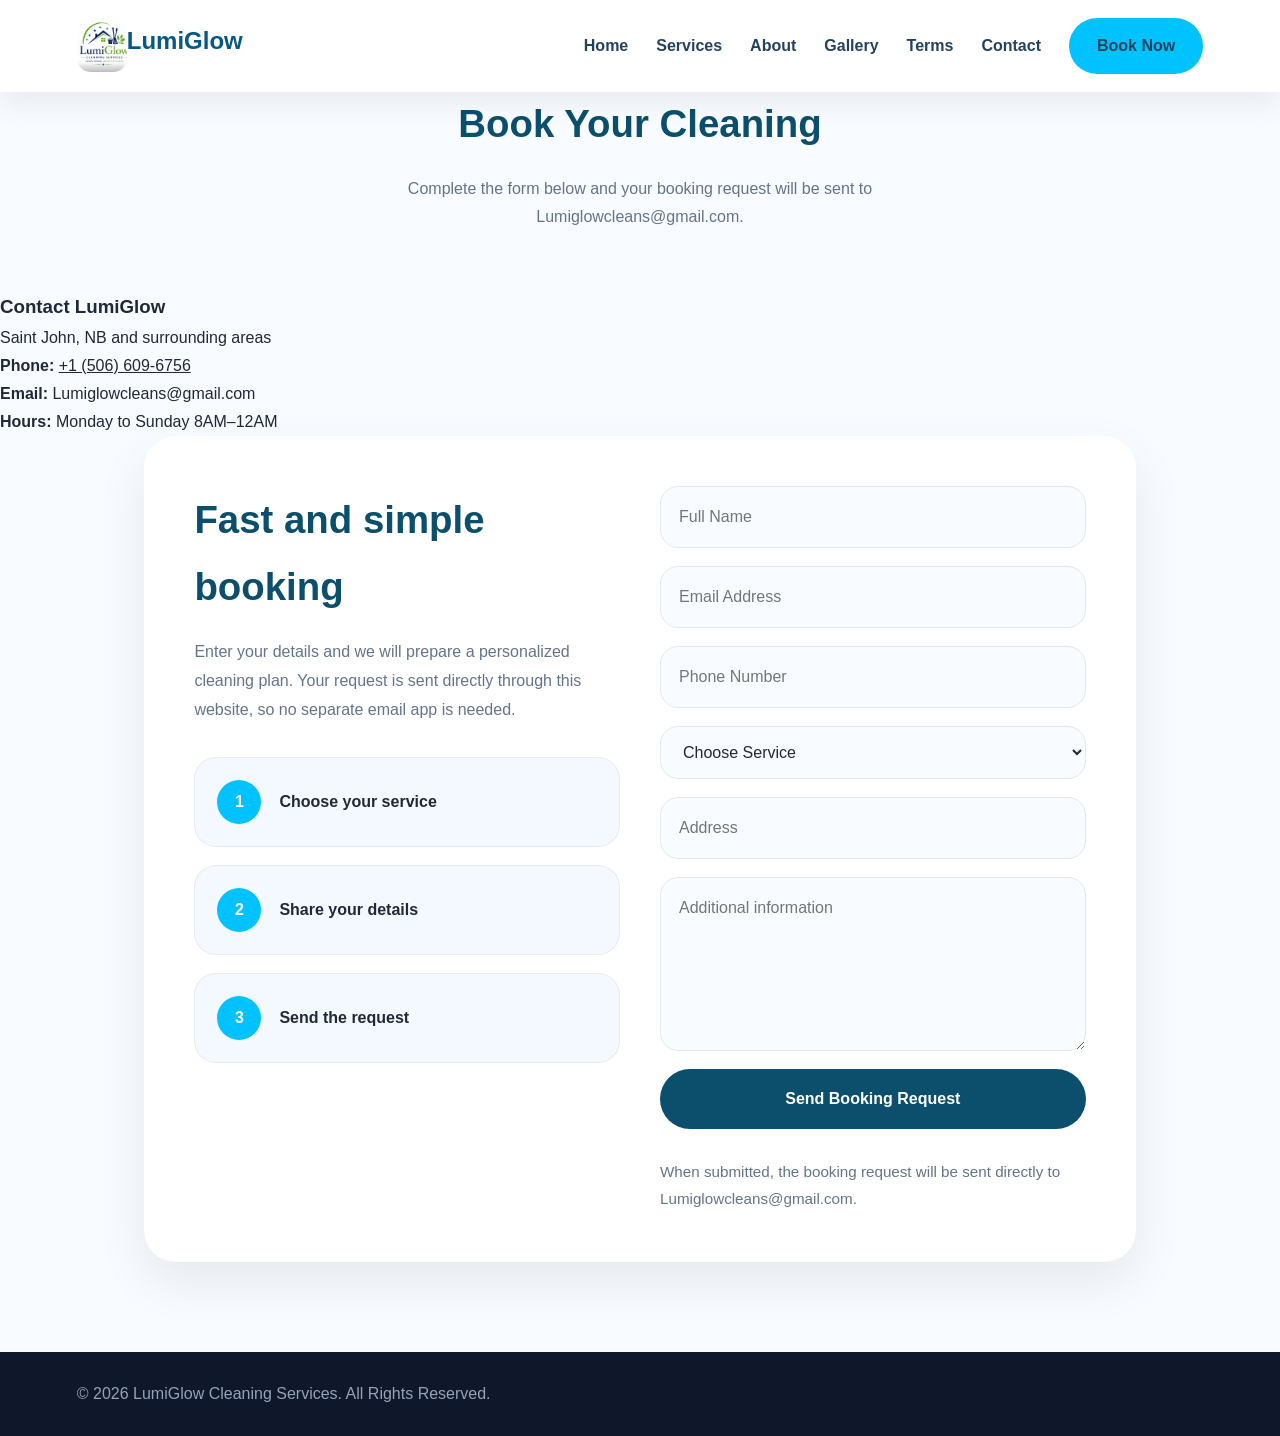
==== commit 2ec9ff15: "Update site content and review output" ====
--- a/booking.html
+++ b/booking.html
@@ -73,7 +73,7 @@
                  <h3>Contact LumiGlow</h3>
                 <p>Saint John, NB and surrounding areas</p>
                 <p><strong>Phone:</strong> <a href="tel:+1 (506) 609-6756">+1 (506) 609-6756</a></p>
-                <p><strong>Email:</strong> <a href="mailto:Lumiglowcleans@gmail.com">Lumiglowcleans@gmail.com</a></p>
+                <p><strong>Email:</strong> Lumiglowcleans@gmail.com</p>
                 <p><strong>Hours:</strong> Monday to Sunday 8AM–12AM</p>
             </div>
         </section>
@@ -82,7 +82,7 @@
             <div class="booking-layout">
                 <div class="booking-info">
                     <h3>Fast and simple booking</h3>
-                    <p>Enter your details and we will prepare a personalized cleaning plan. The booking request opens in your email app for easy submission.</p>
+                    <p>Enter your details and we will prepare a personalized cleaning plan. Your request is sent directly through this website, so no separate email app is needed.</p>
                     <div class="booking-steps">
                         <div class="step-card">
                             <span>1</span>
--- a/style.css
+++ b/style.css
@@ -224,12 +224,18 @@
 
 .hero-media {
     width: 100%;
-}
-
-.hero-image {
-    width: 100%;
+    height: 520px;
+    overflow: hidden;
     border-radius: 32px;
     box-shadow: 0 30px 80px rgba(15, 23, 42, 0.16);
+}
+
+.hero-image {
+    width: 100%;
+    height: 100%;
+    object-fit: cover;
+    display: block;
+    border-radius: 32px;
 }
 
 .carousel-section {
@@ -392,6 +398,13 @@
     overflow: hidden;
     box-shadow: 0 20px 55px rgba(15, 23, 42, 0.08);
     transition: transform 0.3s ease, box-shadow 0.3s ease;
+    border: 1px solid rgba(15, 23, 42, 0.04);
+}
+
+.commercial-card {
+    background: linear-gradient(180deg, #ffffff 0%, #f5f9ff 100%);
+    border: 1px solid rgba(38, 92, 199, 0.14);
+    box-shadow: 0 24px 65px rgba(38, 92, 199, 0.12);
 }
 
 .service-card:hover {
@@ -868,7 +881,7 @@
     display: flex;
     gap: 24px;
     width: max-content;
-    animation: scrollReviews 25s linear infinite;
+    animation: scrollReviews 57s linear infinite;
 }
 
 .review-count {
@@ -906,6 +919,58 @@
     display: grid;
     grid-template-columns: repeat(4, minmax(0, 1fr));
     gap: 24px;
+}
+
+.contact-form-card {
+    max-width: 760px;
+    margin: 42px auto 0;
+    background: white;
+    border-radius: 32px;
+    padding: 32px;
+    box-shadow: 0 24px 70px rgba(15, 23, 42, 0.08);
+}
+
+.contact-form {
+    display: grid;
+    grid-template-columns: repeat(2, minmax(0, 1fr));
+    gap: 18px;
+}
+
+.field-group {
+    display: grid;
+    gap: 10px;
+}
+
+.field-group label {
+    font-weight: 700;
+    color: var(--primary-color);
+}
+
+.field-group.full-width {
+    grid-column: 1 / -1;
+}
+
+.contact-form input,
+.contact-form textarea {
+    width: 100%;
+    padding: 16px 18px;
+    border-radius: 18px;
+    border: 1px solid var(--border-color);
+    background: #f8fbff;
+    color: var(--text-dark);
+    font: inherit;
+}
+
+.contact-form textarea {
+    min-height: 160px;
+    resize: vertical;
+}
+
+.contact-form input:focus,
+.contact-form textarea:focus {
+    outline: none;
+    border-color: var(--secondary-color);
+    box-shadow: 0 0 0 4px rgba(0, 194, 255, 0.12);
 }
 
 .booking-page {
@@ -1102,6 +1167,14 @@
 }
 
 @media (max-width: 768px) {
+    .contact-form-card {
+        padding: 22px 18px;
+    }
+
+    .contact-form {
+        grid-template-columns: 1fr;
+    }
+
     .navbar {
         padding: 16px 5%;
     }
